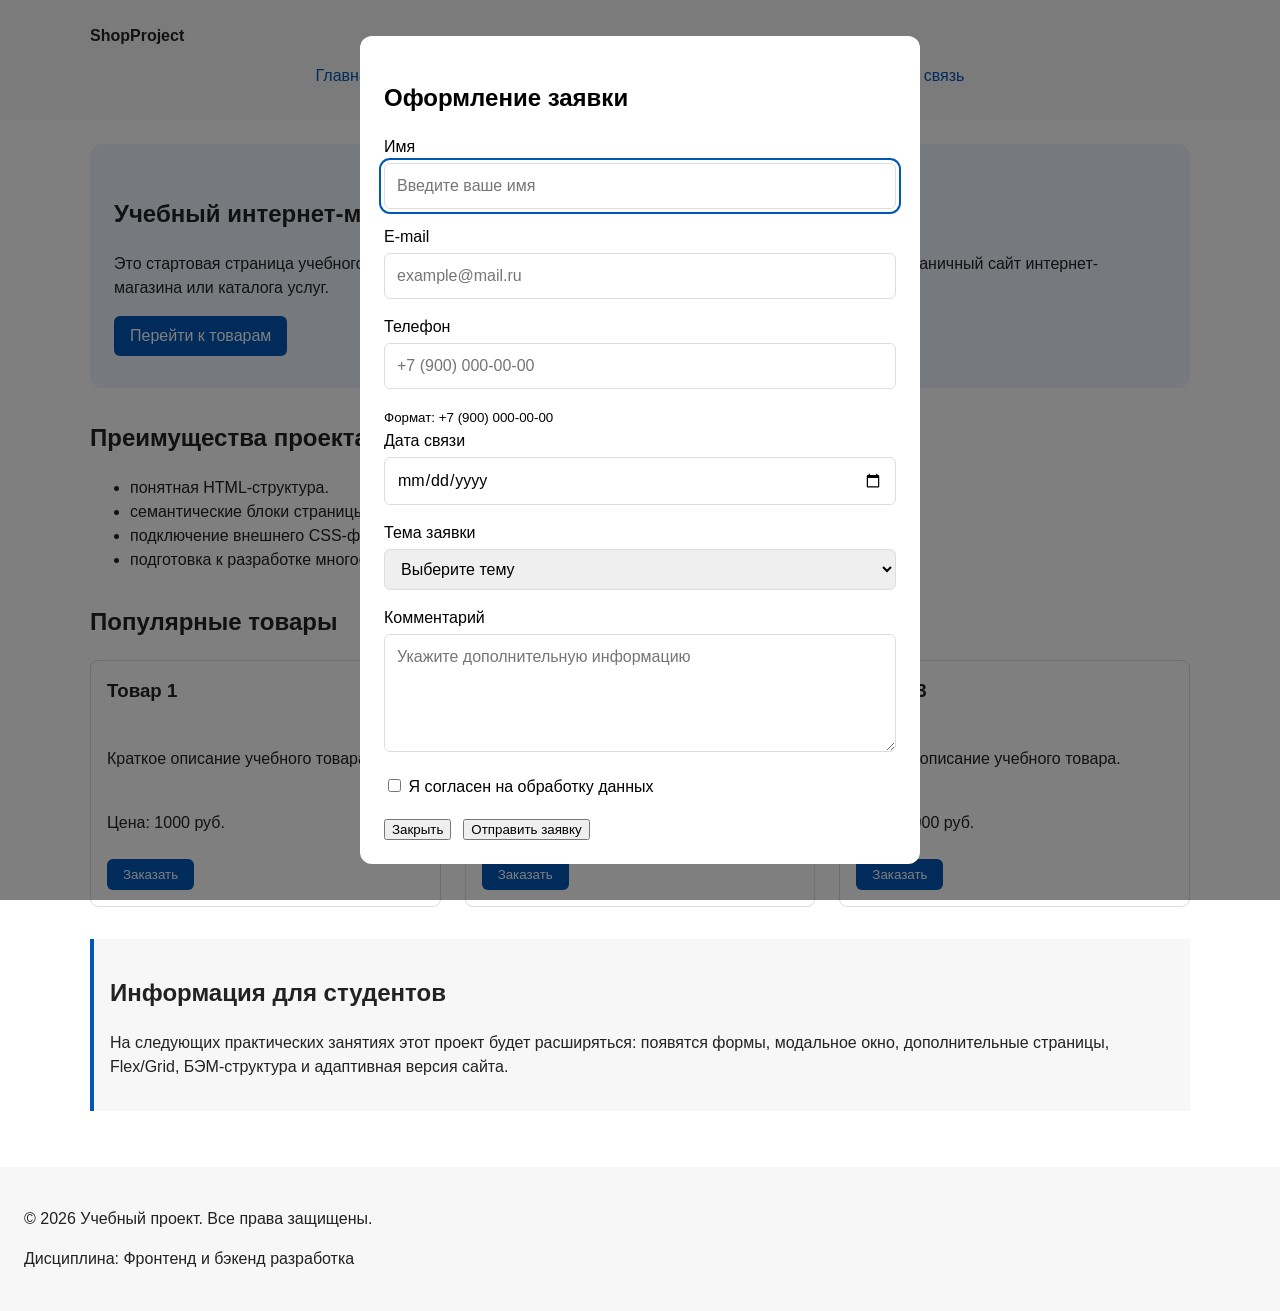
==== index.html @ c0c72734 "feat(Praktika N6): Flexbox для навигации и CSS Grid для карточек и каталога - Навигационное меню офо" ====
<!DOCTYPE html>
<html lang="ru">
<head>
    <meta charset="UTF-8">
    <meta name="viewport" content="width=device-width, initial-scale=1.0">
    <title>Учебный интернет-магазин</title>
    <link rel="stylesheet" href="css/style.css">
    <script src="js/main.js" defer></script>
</head>
<body>
    <header>
        <div class="site-header">
            <a class="site-logo" href="index.html">ShopProject</a>
            <nav class="site-nav" aria-label="Основная навигация">
                <ul class="site-nav__list">
                    <li><a href="index.html">Главная</a></li>
                    <li><a href="catalog.html">Каталог</a></li>
                    <li><a href="contacts.html">Контакты</a></li>
                    <li><a href="index.html#advantages">Преимущества</a></li>
                    <li><a href="index.html#popular">Популярные товары</a></li>
                    <li><a href="index.html#contacts">Обратная связь</a></li>
                </ul>
            </nav>
        </div>
    </header>
    <main>
        <section class="hero">
            <h1>Учебный интернет-магазин</h1>
            <p>
                Это стартовая страница учебного frontend-проекта.
                В дальнейшем на её основе будет разработан многостраничный сайт
                интернет-магазина или каталога услуг.
            </p>
            <a class="button" href="#popular">Перейти к товарам</a>
        </section>
        <section class="section" id="advantages">
            <h2>Преимущества проекта</h2>
            <ul class="advantages-list">
                <li>понятная HTML-структура.</li>
                <li>семантические блоки страницы;</li>
                <li>подключение внешнего CSS-файла;</li>
                <li>подготовка к разработке многостраничного сайта.</li>
            </ul>
        </section>
        <section class="section" id="popular">
            <h2>Популярные товары</h2>
            <div class="products-grid">
            <article class="product-card">
                <h3>Товар 1</h3>
                <p>Краткое описание учебного товара.</p>
                <p>Цена: 1000 руб.</p>
                <button class="button product-card__button" type="button" data-product="Товар 1">
                    Заказать
                </button>
            </article>
            <article class="product-card">
                <h3>Товар 2</h3>
                <p>Краткое описание учебного товара.</p>
                <p>Цена: 1500 руб.</p>
                <button class="button product-card__button" type="button" data-product="Товар 2">
                    Заказать
                </button>
            </article>
            <article class="product-card">
                <h3>Товар 3</h3>
                <p>Краткое описание учебного товара.</p>
                <p>Цена: 2000 руб.</p>
                <button class="button product-card__button" type="button" data-product="Товар 3">
                    Заказать
                </button>
            </article>
            </div>
        </section>
        <aside class="aside-info">
            <h2>Информация для студентов</h2>
            <p>
                На следующих практических занятиях этот проект будет расширяться:
                появятся формы, модальное окно, дополнительные страницы, Flex/Grid,
                БЭМ-структура и адаптивная версия сайта.
            </p>
        </aside>
    </main>
    <footer id="contacts">
        <p>&copy; 2026 Учебный проект. Все права защищены.</p>
        <p>Дисциплина: Фронтенд и бэкенд разработка</p>
    </footer>
    <dialog class="order-dialog" id="order-dialog" aria-labelledby="order-dialog-title">
        <h2 id="order-dialog-title">Оформление заявки</h2>
        <form class="order-form" id="order-form" action="#" method="post" novalidate>
            <input id="selected-product" name="selected-product" type="hidden">

            <div class="form-field">
                <label for="order-name">Имя</label>
                <input
                    id="order-name"
                    name="name"
                    type="text"
                    placeholder="Введите ваше имя"
                    minlength="2"
                    autocomplete="given-name"
                    required
                >
            </div>

            <div class="form-field">
                <label for="order-email">E-mail</label>
                <input
                    id="order-email"
                    name="email"
                    type="email"
                    placeholder="example@mail.ru"
                    autocomplete="email"
                    required
                >
            </div>

            <div class="form-field">
                <label for="order-phone">Телефон</label>
                <input
                    id="order-phone"
                    name="phone"
                    type="tel"
                    inputmode="tel"
                    placeholder="+7 (900) 000-00-00"
                    pattern="^\+?7 \d{3} \d{3}-\d{2}-\d{2}$"
                    required
                >
            </div>
            <small>Формат: +7 (900) 000-00-00</small>
            </div>

            <div class="form-field">
                <label for="order-date">Дата связи</label>
                <input
                    id="order-date"
                    name="date"
                    type="date"
                >
            </div>

            <div class="form-field">
                <label for="order-topic">Тема заявки</label>
                <select id="order-topic" name="topic" required>
                    <option value="">Выберите тему</option>
                    <option value="product">Заказ товара</option>
                    <option value="consultation">Консультация</option>
                    <option value="delivery">Доставка</option>
                </select>
            </div>

            <div class="form-field">
                <label for="order-comment">Комментарий</label>
                <textarea
                    id="order-comment"
                    name="comment"
                    rows="4"
                    placeholder="Укажите дополнительную информацию"
                ></textarea>
            </div>

            <div class="form-field form-field--checkbox">
                <label>
                    <input
                        id="order-agreement"
                        name="agreement"
                        type="checkbox"
                        required
                    >
                    Я согласен на обработку данных
                </label>
            </div>

            <div class="form-actions">
                <button type="button" id="close-order-dialog">Закрыть</button>
                <button type="submit">Отправить заявку</button>
            </div>
        </form>
    </dialog>

    <p class="success-message" id="success-message" hidden>
        Форма успешно отправлена!
    </p>
</body>
</html>
---- css/style.css ----
/* ===============================
1. Переменные проекта
=============================== */

:root {
  /* Основные цвета проекта */
  --color-bg: #ffffff;
  --color-text: #222222;
  --color-muted: #666666;
  --color-primary: #0057b8;
  --color-primary-dark: #003f86;
  --color-border: #dddddd;
  --color-surface: #f7f7f7;
  --color-surface-accent: #eef5ff;
  --color-danger: #b00020;
  --color-success: #168a2f;
  --color-success-bg: #eefaf0;
  --color-white: #ffffff;

  /* Отступы */
  --space-xs: 4px;
  --space-sm: 8px;
  --space-md: 16px;
  --space-lg: 24px;
  --space-xl: 32px;

  /* Скругления */
  --radius-sm: 6px;
  --radius-md: 8px;
  --radius-lg: 12px;

  /* Размеры */
  --container-width: 1100px;
}

/* ===============================
2. Базовые стили
=============================== */

* {
  box-sizing: border-box;
}

body {
  margin: 0;
  font-family: Arial, sans-serif;
  line-height: 1.5;
  color: var(--color-text);
  background-color: var(--color-bg);
}

header,
main,
footer {
  padding: var(--space-lg);
}

header {
  background-color: var(--color-surface);
}

footer {
  background-color: var(--color-surface);
}

/* ===============================
3. Общие элементы интерфейса
=============================== */

a {
  color: var(--color-primary);
}

a:hover {
  color: var(--color-primary-dark);
}

a:focus-visible {
  outline: 2px solid var(--color-primary);
  outline-offset: 3px;
}

.button {
  display: inline-block;
  padding: var(--space-sm) var(--space-md);
  color: var(--color-white);
  background-color: var(--color-primary);
  text-decoration: none;
  border: none;
  border-radius: var(--radius-sm);
  cursor: pointer;
}

.button:hover {
  background-color: var(--color-primary-dark);
}

.button:focus-visible {
  outline: 2px solid var(--color-primary);
  outline-offset: 3px;
}

.button:disabled {
  opacity: 0.6;
  cursor: not-allowed;
}

/* ===============================
4. Компоненты страницы
=============================== */

.site-header {
  max-width: var(--container-width);
  margin: 0 auto;
}

.site-logo {
  font-weight: bold;
  text-decoration: none;
  color: var(--color-text);
}

.site-nav__list {
  display: flex;
  flex-wrap: wrap;
  justify-content: center;
  gap: var(--space-md);
  padding: 0;
  margin: var(--space-md) 0 0;
  list-style: none;
}

.site-nav__list li {
  margin-bottom: var(--space-sm);
}

.site-nav a {
  color: var(--color-primary);
  text-decoration: none;
}

.site-nav a:hover {
  text-decoration: underline;
}

.hero {
  max-width: var(--container-width);
  margin: 0 auto var(--space-xl);
  padding: var(--space-xl) var(--space-lg);
  background-color: var(--color-surface-accent);
  border-radius: var(--radius-lg);
}

.section {
  max-width: var(--container-width);
  margin: 0 auto var(--space-xl);
}

.section h2 {
  margin-top: 0;
}

.product-card {
  display: flex;
  flex-direction: column;
  gap: var(--space-sm);
  margin-bottom: 0;
  padding: var(--space-md);
  border: 1px solid var(--color-border);
  border-radius: var(--radius-md);
  background-color: var(--color-bg);
}

.product-card .button {
  margin-top: auto;
  align-self: flex-start;
}

.product-card:hover {
  border-color: var(--color-primary);
}

.product-card h3 {
  margin-top: 0;
}

.product-card__button {
  margin-top: var(--space-md);
}

.aside-info {
  max-width: var(--container-width);
  margin: 0 auto var(--space-xl);
  padding: var(--space-md);
  border-left: 4px solid var(--color-primary);
  background-color: var(--color-surface);
}

/* ===============================
6. Сетки и раскладки (Flex/Grid)
=============================== */

.products-grid {
  display: grid;
  grid-template-columns: repeat(3, 1fr);
  gap: var(--space-lg);
}

.catalog-layout {
  max-width: var(--container-width);
  margin: 0 auto var(--space-xl);
  display: grid;
  grid-template-columns: 260px 1fr;
  grid-template-areas: "filters products";
  gap: var(--space-lg);
}

.catalog-filters {
  grid-area: filters;
  padding: var(--space-md);
  border: 1px solid var(--color-border);
  border-radius: var(--radius-md);
  background-color: var(--color-surface);
}

.catalog-products {
  grid-area: products;
}

.filters-form {
  display: grid;
  gap: var(--space-md);
}

.filters-form fieldset {
  margin: 0;
  padding: var(--space-md);
  border: 1px solid var(--color-border);
  border-radius: var(--radius-sm);
}

.filters-form legend {
  font-weight: 700;
}

.filters-form label {
  display: block;
  margin-bottom: var(--space-sm);
}

.filters-form input[type="number"] {
  width: 100%;
  padding: 8px 10px;
  border: 1px solid var(--color-border);
  border-radius: var(--radius-sm);
  font: inherit;
}

/* ===============================
5. Форма и модальное окно
=============================== */

.order-dialog {
  width: min(100% - 32px, 560px);
  padding: var(--space-lg);
  border: none;
  border-radius: var(--radius-lg);
}

.order-dialog::backdrop {
  background-color: rgba(0, 0, 0, 0.5);
}

.form-field {
  margin-bottom: var(--space-md);
}

.form-field label {
  display: block;
  margin-bottom: var(--space-xs);
}

.form-field input,
.form-field select,
.form-field textarea {
  width: 100%;
  padding: 10px 12px;
  border: 1px solid var(--color-border);
  border-radius: var(--radius-sm);
  font: inherit;
}

.form-field input[type="checkbox"] {
  width: auto;
}

.form-field small {
  display: block;
  margin-top: var(--space-xs);
  color: var(--color-muted);
}

.form-field input:hover,
.form-field select:hover,
.form-field textarea:hover {
  border-color: var(--color-primary);
}

.form-field input:focus-visible,
.form-field select:focus-visible,
.form-field textarea:focus-visible,
.form-actions button:focus-visible {
  outline: 2px solid var(--color-primary);
  outline-offset: 3px;
}

[aria-invalid="true"] {
  border-color: var(--color-danger);
}

.form-actions {
  display: flex;
  gap: 12px;
  margin-top: 20px;
}

.success-message {
  max-width: var(--container-width);
  margin: var(--space-lg) auto;
  padding: var(--space-md);
  border-left: 4px solid var(--color-success);
  background-color: var(--color-success-bg);
}

/* ===============================
7. Навигация и якорные ссылки
=============================== */

html {
  scroll-behavior: smooth;
}

.breadcrumbs {
  max-width: var(--container-width);
  margin: 0 auto var(--space-md);
  font-size: 14px;
  color: var(--color-muted);
}

.breadcrumbs a {
  color: var(--color-primary);
}

.breadcrumbs span::before {
  content: " / ";
  color: var(--color-muted);
}

:target {
  outline: 2px dashed var(--color-primary);
  outline-offset: 4px;
}
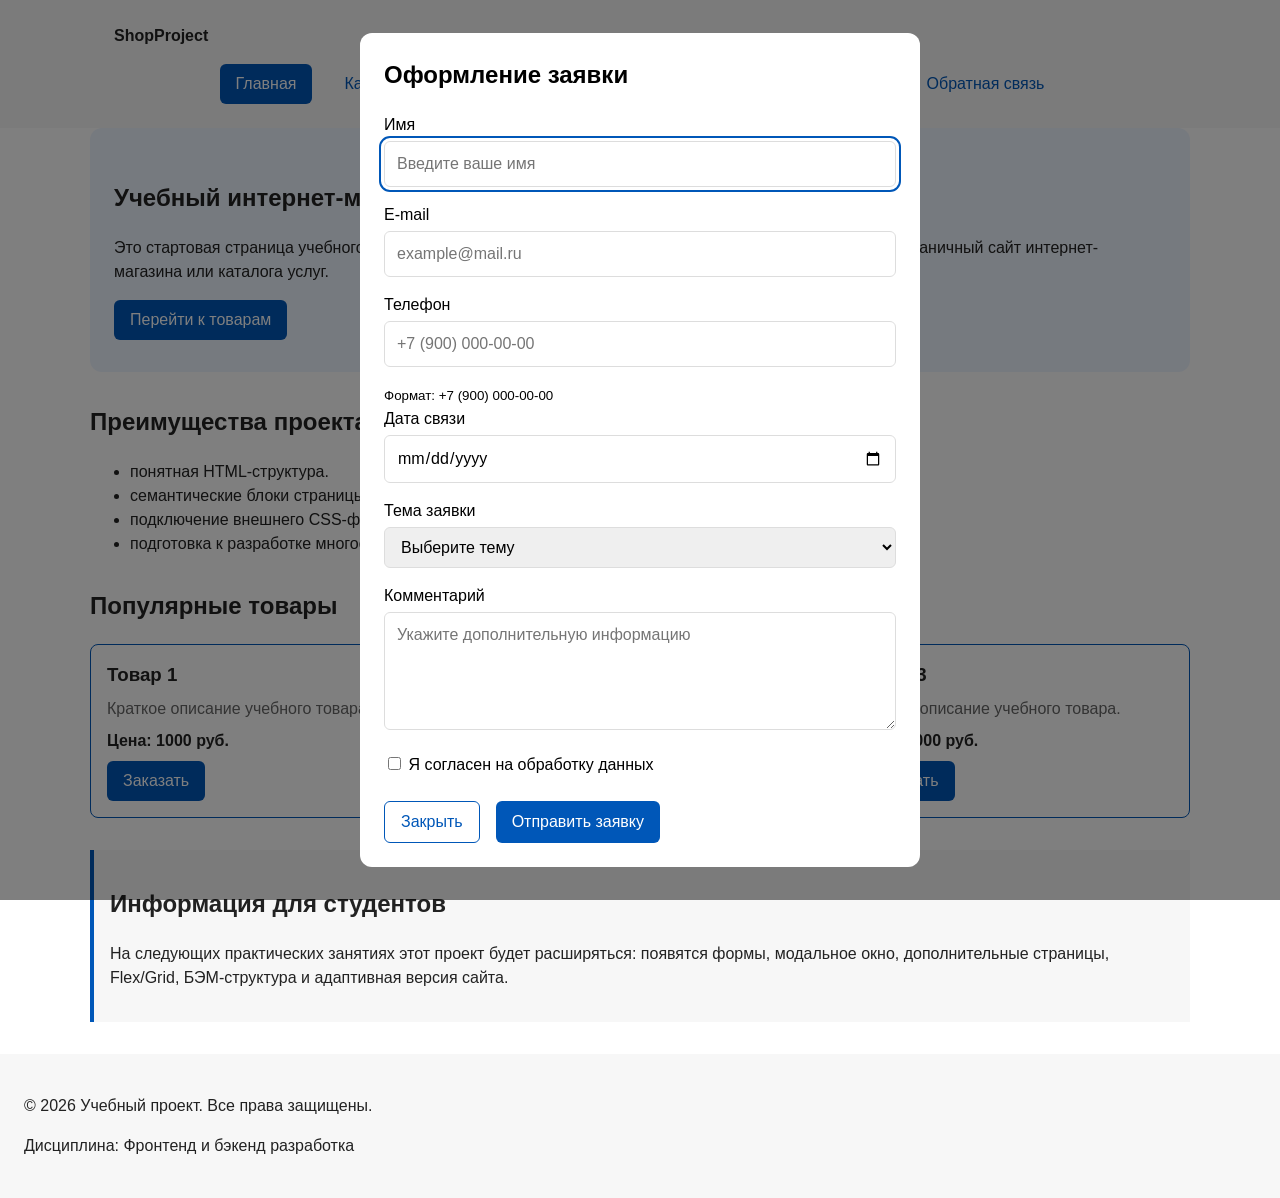
==== commit 87ddd580: "refactor(Praktika N7): BEM naming refactoring for all CSS classes and HTML - Header refactored to si" ====
--- a/index.html
+++ b/index.html
@@ -8,17 +8,29 @@
     <script src="js/main.js" defer></script>
 </head>
 <body>
-    <header>
-        <div class="site-header">
-            <a class="site-logo" href="index.html">ShopProject</a>
+    <header class="site-header">
+        <div class="site-header__inner">
+            <a class="site-header__logo" href="index.html">ShopProject</a>
             <nav class="site-nav" aria-label="Основная навигация">
                 <ul class="site-nav__list">
-                    <li><a href="index.html">Главная</a></li>
-                    <li><a href="catalog.html">Каталог</a></li>
-                    <li><a href="contacts.html">Контакты</a></li>
-                    <li><a href="index.html#advantages">Преимущества</a></li>
-                    <li><a href="index.html#popular">Популярные товары</a></li>
-                    <li><a href="index.html#contacts">Обратная связь</a></li>
+                    <li class="site-nav__item">
+                        <a class="site-nav__link site-nav__link--active" href="index.html">Главная</a>
+                    </li>
+                    <li class="site-nav__item">
+                        <a class="site-nav__link" href="catalog.html">Каталог</a>
+                    </li>
+                    <li class="site-nav__item">
+                        <a class="site-nav__link" href="contacts.html">Контакты</a>
+                    </li>
+                    <li class="site-nav__item">
+                        <a class="site-nav__link" href="index.html#advantages">Преимущества</a>
+                    </li>
+                    <li class="site-nav__item">
+                        <a class="site-nav__link" href="index.html#popular">Популярные товары</a>
+                    </li>
+                    <li class="site-nav__item">
+                        <a class="site-nav__link" href="index.html#contacts">Обратная связь</a>
+                    </li>
                 </ul>
             </nav>
         </div>
@@ -31,7 +43,7 @@
                 В дальнейшем на её основе будет разработан многостраничный сайт
                 интернет-магазина или каталога услуг.
             </p>
-            <a class="button" href="#popular">Перейти к товарам</a>
+            <a class="button button--primary" href="#popular">Перейти к товарам</a>
         </section>
         <section class="section" id="advantages">
             <h2>Преимущества проекта</h2>
@@ -45,27 +57,27 @@
         <section class="section" id="popular">
             <h2>Популярные товары</h2>
             <div class="products-grid">
-            <article class="product-card">
-                <h3>Товар 1</h3>
-                <p>Краткое описание учебного товара.</p>
-                <p>Цена: 1000 руб.</p>
-                <button class="button product-card__button" type="button" data-product="Товар 1">
+            <article class="product-card product-card--featured">
+                <h3 class="product-card__title">Товар 1</h3>
+                <p class="product-card__description">Краткое описание учебного товара.</p>
+                <p class="product-card__price">Цена: 1000 руб.</p>
+                <button class="button button--primary product-card__button" type="button" data-product="Товар 1">
                     Заказать
                 </button>
             </article>
-            <article class="product-card">
-                <h3>Товар 2</h3>
-                <p>Краткое описание учебного товара.</p>
-                <p>Цена: 1500 руб.</p>
-                <button class="button product-card__button" type="button" data-product="Товар 2">
+            <article class="product-card product-card--featured">
+                <h3 class="product-card__title">Товар 2</h3>
+                <p class="product-card__description">Краткое описание учебного товара.</p>
+                <p class="product-card__price">Цена: 1500 руб.</p>
+                <button class="button button--primary product-card__button" type="button" data-product="Товар 2">
                     Заказать
                 </button>
             </article>
-            <article class="product-card">
-                <h3>Товар 3</h3>
-                <p>Краткое описание учебного товара.</p>
-                <p>Цена: 2000 руб.</p>
-                <button class="button product-card__button" type="button" data-product="Товар 3">
+            <article class="product-card product-card--featured">
+                <h3 class="product-card__title">Товар 3</h3>
+                <p class="product-card__description">Краткое описание учебного товара.</p>
+                <p class="product-card__price">Цена: 2000 руб.</p>
+                <button class="button button--primary product-card__button" type="button" data-product="Товар 3">
                     Заказать
                 </button>
             </article>
@@ -80,18 +92,19 @@
             </p>
         </aside>
     </main>
-    <footer id="contacts">
+    <footer class="site-footer" id="contacts">
         <p>&copy; 2026 Учебный проект. Все права защищены.</p>
         <p>Дисциплина: Фронтенд и бэкенд разработка</p>
     </footer>
     <dialog class="order-dialog" id="order-dialog" aria-labelledby="order-dialog-title">
-        <h2 id="order-dialog-title">Оформление заявки</h2>
+        <h2 class="order-dialog__title" id="order-dialog-title">Оформление заявки</h2>
         <form class="order-form" id="order-form" action="#" method="post" novalidate>
             <input id="selected-product" name="selected-product" type="hidden">
 
-            <div class="form-field">
-                <label for="order-name">Имя</label>
-                <input
+            <div class="order-form__field">
+                <label class="order-form__label" for="order-name">Имя</label>
+                <input
+                    class="order-form__input"
                     id="order-name"
                     name="name"
                     type="text"
@@ -102,9 +115,10 @@
                 >
             </div>
 
-            <div class="form-field">
-                <label for="order-email">E-mail</label>
-                <input
+            <div class="order-form__field">
+                <label class="order-form__label" for="order-email">E-mail</label>
+                <input
+                    class="order-form__input"
                     id="order-email"
                     name="email"
                     type="email"
@@ -114,9 +128,10 @@
                 >
             </div>
 
-            <div class="form-field">
-                <label for="order-phone">Телефон</label>
-                <input
+            <div class="order-form__field">
+                <label class="order-form__label" for="order-phone">Телефон</label>
+                <input
+                    class="order-form__input"
                     id="order-phone"
                     name="phone"
                     type="tel"
@@ -129,18 +144,19 @@
             <small>Формат: +7 (900) 000-00-00</small>
             </div>
 
-            <div class="form-field">
-                <label for="order-date">Дата связи</label>
-                <input
+            <div class="order-form__field">
+                <label class="order-form__label" for="order-date">Дата связи</label>
+                <input
+                    class="order-form__input"
                     id="order-date"
                     name="date"
                     type="date"
                 >
             </div>
 
-            <div class="form-field">
-                <label for="order-topic">Тема заявки</label>
-                <select id="order-topic" name="topic" required>
+            <div class="order-form__field">
+                <label class="order-form__label" for="order-topic">Тема заявки</label>
+                <select class="order-form__select" id="order-topic" name="topic" required>
                     <option value="">Выберите тему</option>
                     <option value="product">Заказ товара</option>
                     <option value="consultation">Консультация</option>
@@ -148,9 +164,10 @@
                 </select>
             </div>
 
-            <div class="form-field">
-                <label for="order-comment">Комментарий</label>
+            <div class="order-form__field">
+                <label class="order-form__label" for="order-comment">Комментарий</label>
                 <textarea
+                    class="order-form__textarea"
                     id="order-comment"
                     name="comment"
                     rows="4"
@@ -158,7 +175,7 @@
                 ></textarea>
             </div>
 
-            <div class="form-field form-field--checkbox">
+            <div class="order-form__field order-form__field--checkbox">
                 <label>
                     <input
                         id="order-agreement"
@@ -170,9 +187,9 @@
                 </label>
             </div>
 
-            <div class="form-actions">
-                <button type="button" id="close-order-dialog">Закрыть</button>
-                <button type="submit">Отправить заявку</button>
+            <div class="order-form__actions">
+                <button class="button button--secondary" type="button" id="close-order-dialog">Закрыть</button>
+                <button class="button button--primary" type="submit">Отправить заявку</button>
             </div>
         </form>
     </dialog>
@@ -181,4 +198,4 @@
         Форма успешно отправлена!
     </p>
 </body>
-</html>
+</html>
--- a/css/style.css
+++ b/css/style.css
@@ -49,99 +49,126 @@
   background-color: var(--color-bg);
 }
 
-header,
-main,
-footer {
+/* ===============================
+3. БЭМ-компоненты
+=============================== */
+
+/* --- Шапка сайта (site-header) --- */
+
+.site-header {
+  background-color: var(--color-surface);
+}
+
+.site-header__inner {
+  max-width: var(--container-width);
+  margin: 0 auto;
   padding: var(--space-lg);
 }
 
-header {
-  background-color: var(--color-surface);
-}
-
-footer {
-  background-color: var(--color-surface);
-}
-
-/* ===============================
-3. Общие элементы интерфейса
-=============================== */
-
-a {
-  color: var(--color-primary);
-}
-
-a:hover {
-  color: var(--color-primary-dark);
-}
-
-a:focus-visible {
-  outline: 2px solid var(--color-primary);
-  outline-offset: 3px;
-}
-
-.button {
-  display: inline-block;
-  padding: var(--space-sm) var(--space-md);
-  color: var(--color-white);
-  background-color: var(--color-primary);
+.site-header__logo {
+  font-weight: 700;
+  color: var(--color-text);
   text-decoration: none;
-  border: none;
-  border-radius: var(--radius-sm);
-  cursor: pointer;
-}
-
-.button:hover {
-  background-color: var(--color-primary-dark);
-}
-
-.button:focus-visible {
-  outline: 2px solid var(--color-primary);
-  outline-offset: 3px;
-}
-
-.button:disabled {
-  opacity: 0.6;
-  cursor: not-allowed;
-}
-
-/* ===============================
-4. Компоненты страницы
-=============================== */
-
-.site-header {
-  max-width: var(--container-width);
-  margin: 0 auto;
-}
-
-.site-logo {
-  font-weight: bold;
-  text-decoration: none;
-  color: var(--color-text);
-}
+}
+
+/* --- Навигация (site-nav) --- */
 
 .site-nav__list {
   display: flex;
   flex-wrap: wrap;
   justify-content: center;
+  align-items: center;
   gap: var(--space-md);
   padding: 0;
   margin: var(--space-md) 0 0;
   list-style: none;
 }
 
-.site-nav__list li {
-  margin-bottom: var(--space-sm);
-}
-
-.site-nav a {
+.site-nav__link {
+  display: inline-block;
+  padding: var(--space-sm) var(--space-md);
   color: var(--color-primary);
   text-decoration: none;
-}
-
-.site-nav a:hover {
-  text-decoration: underline;
-}
+  border-radius: var(--radius-sm);
+}
+
+.site-nav__link:hover {
+  color: var(--color-white);
+  background-color: var(--color-primary);
+}
+
+.site-nav__link:focus-visible {
+  outline: 2px solid var(--color-primary);
+  outline-offset: 3px;
+}
+
+.site-nav__link--active {
+  color: var(--color-white);
+  background-color: var(--color-primary);
+}
+
+/* --- Кнопки (button) --- */
+
+.button {
+  display: inline-block;
+  padding: var(--space-sm) var(--space-md);
+  border: none;
+  border-radius: var(--radius-sm);
+  font: inherit;
+  text-decoration: none;
+  cursor: pointer;
+}
+
+.button--primary {
+  color: var(--color-white);
+  background-color: var(--color-primary);
+}
+
+.button--primary:hover {
+  background-color: var(--color-primary-dark);
+}
+
+.button--secondary {
+  color: var(--color-primary);
+  background-color: transparent;
+  border: 1px solid var(--color-primary);
+}
+
+.button--secondary:hover {
+  color: var(--color-white);
+  background-color: var(--color-primary);
+}
+
+.button:focus-visible {
+  outline: 2px solid var(--color-primary);
+  outline-offset: 3px;
+}
+
+.button:disabled,
+.button--disabled {
+  opacity: 0.6;
+  cursor: not-allowed;
+}
+
+/* --- Хлебные крошки (breadcrumbs) --- */
+
+.breadcrumbs {
+  max-width: var(--container-width);
+  margin: 0 auto var(--space-md);
+  font-size: 14px;
+  color: var(--color-muted);
+}
+
+.breadcrumbs__link {
+  color: var(--color-primary);
+}
+
+.breadcrumbs__current::before {
+  content: " / ";
+  color: var(--color-muted);
+}
+
+/* --- Hero-секция (hero) --- */
 
 .hero {
   max-width: var(--container-width);
@@ -151,60 +178,70 @@
   border-radius: var(--radius-lg);
 }
 
+/* --- Секции (section) --- */
+
 .section {
   max-width: var(--container-width);
   margin: 0 auto var(--space-xl);
 }
 
-.section h2 {
-  margin-top: 0;
-}
+/* --- Карточка товара (product-card) --- */
 
 .product-card {
   display: flex;
   flex-direction: column;
   gap: var(--space-sm);
-  margin-bottom: 0;
   padding: var(--space-md);
   border: 1px solid var(--color-border);
   border-radius: var(--radius-md);
   background-color: var(--color-bg);
 }
 
-.product-card .button {
+.product-card:hover {
+  border-color: var(--color-primary);
+}
+
+.product-card--featured {
+  border-color: var(--color-primary);
+}
+
+.product-card--discount {
+  border-color: var(--color-danger);
+}
+
+.product-card__title {
+  margin: 0;
+  color: var(--color-text);
+}
+
+.product-card__description {
+  margin: 0;
+  color: var(--color-muted);
+}
+
+.product-card__price {
+  margin: 0;
+  font-weight: 700;
+}
+
+.product-card--discount .product-card__price {
+  color: var(--color-danger);
+}
+
+.product-card__button {
   margin-top: auto;
   align-self: flex-start;
 }
 
-.product-card:hover {
-  border-color: var(--color-primary);
-}
-
-.product-card h3 {
-  margin-top: 0;
-}
-
-.product-card__button {
-  margin-top: var(--space-md);
-}
-
-.aside-info {
-  max-width: var(--container-width);
-  margin: 0 auto var(--space-xl);
-  padding: var(--space-md);
-  border-left: 4px solid var(--color-primary);
-  background-color: var(--color-surface);
-}
-
-/* ===============================
-6. Сетки и раскладки (Flex/Grid)
-=============================== */
+/* --- Сетка товаров (products-grid) --- */
 
 .products-grid {
   display: grid;
   grid-template-columns: repeat(3, 1fr);
   gap: var(--space-lg);
 }
+
+/* --- Сетка каталога (catalog-layout) --- */
 
 .catalog-layout {
   max-width: var(--container-width);
@@ -227,6 +264,8 @@
   grid-area: products;
 }
 
+/* --- Фильтры (filters-form) --- */
+
 .filters-form {
   display: grid;
   gap: var(--space-md);
@@ -256,9 +295,17 @@
   font: inherit;
 }
 
-/* ===============================
-5. Форма и модальное окно
-=============================== */
+/* --- Боковая информация (aside-info) --- */
+
+.aside-info {
+  max-width: var(--container-width);
+  margin: 0 auto var(--space-xl);
+  padding: var(--space-md);
+  border-left: 4px solid var(--color-primary);
+  background-color: var(--color-surface);
+}
+
+/* --- Модальное окно (order-dialog) --- */
 
 .order-dialog {
   width: min(100% - 32px, 560px);
@@ -271,18 +318,24 @@
   background-color: rgba(0, 0, 0, 0.5);
 }
 
-.form-field {
+.order-dialog__title {
+  margin-top: 0;
+}
+
+/* --- Форма заявки (order-form) --- */
+
+.order-form__field {
   margin-bottom: var(--space-md);
 }
 
-.form-field label {
+.order-form__label {
   display: block;
   margin-bottom: var(--space-xs);
 }
 
-.form-field input,
-.form-field select,
-.form-field textarea {
+.order-form__input,
+.order-form__select,
+.order-form__textarea {
   width: 100%;
   padding: 10px 12px;
   border: 1px solid var(--color-border);
@@ -290,39 +343,37 @@
   font: inherit;
 }
 
-.form-field input[type="checkbox"] {
-  width: auto;
-}
-
-.form-field small {
-  display: block;
-  margin-top: var(--space-xs);
-  color: var(--color-muted);
-}
-
-.form-field input:hover,
-.form-field select:hover,
-.form-field textarea:hover {
+.order-form__input:hover,
+.order-form__select:hover,
+.order-form__textarea:hover {
   border-color: var(--color-primary);
 }
 
-.form-field input:focus-visible,
-.form-field select:focus-visible,
-.form-field textarea:focus-visible,
-.form-actions button:focus-visible {
+.order-form__input:focus-visible,
+.order-form__select:focus-visible,
+.order-form__textarea:focus-visible {
   outline: 2px solid var(--color-primary);
   outline-offset: 3px;
 }
 
-[aria-invalid="true"] {
-  border-color: var(--color-danger);
-}
-
-.form-actions {
+.order-form__actions {
   display: flex;
-  gap: 12px;
-  margin-top: 20px;
-}
+  gap: var(--space-md);
+  margin-top: var(--space-lg);
+}
+
+/* ===============================
+4. Подвал сайта (site-footer)
+=============================== */
+
+.site-footer {
+  background-color: var(--color-surface);
+  padding: var(--space-lg);
+}
+
+/* ===============================
+5. Сообщения об успехе
+=============================== */
 
 .success-message {
   max-width: var(--container-width);
@@ -333,27 +384,24 @@
 }
 
 /* ===============================
-7. Навигация и якорные ссылки
+6. Навигация и якорные ссылки
 =============================== */
 
 html {
   scroll-behavior: smooth;
 }
 
-.breadcrumbs {
-  max-width: var(--container-width);
-  margin: 0 auto var(--space-md);
-  font-size: 14px;
-  color: var(--color-muted);
-}
-
-.breadcrumbs a {
+a {
   color: var(--color-primary);
 }
 
-.breadcrumbs span::before {
-  content: " / ";
-  color: var(--color-muted);
+a:hover {
+  color: var(--color-primary-dark);
+}
+
+a:focus-visible {
+  outline: 2px solid var(--color-primary);
+  outline-offset: 3px;
 }
 
 :target {
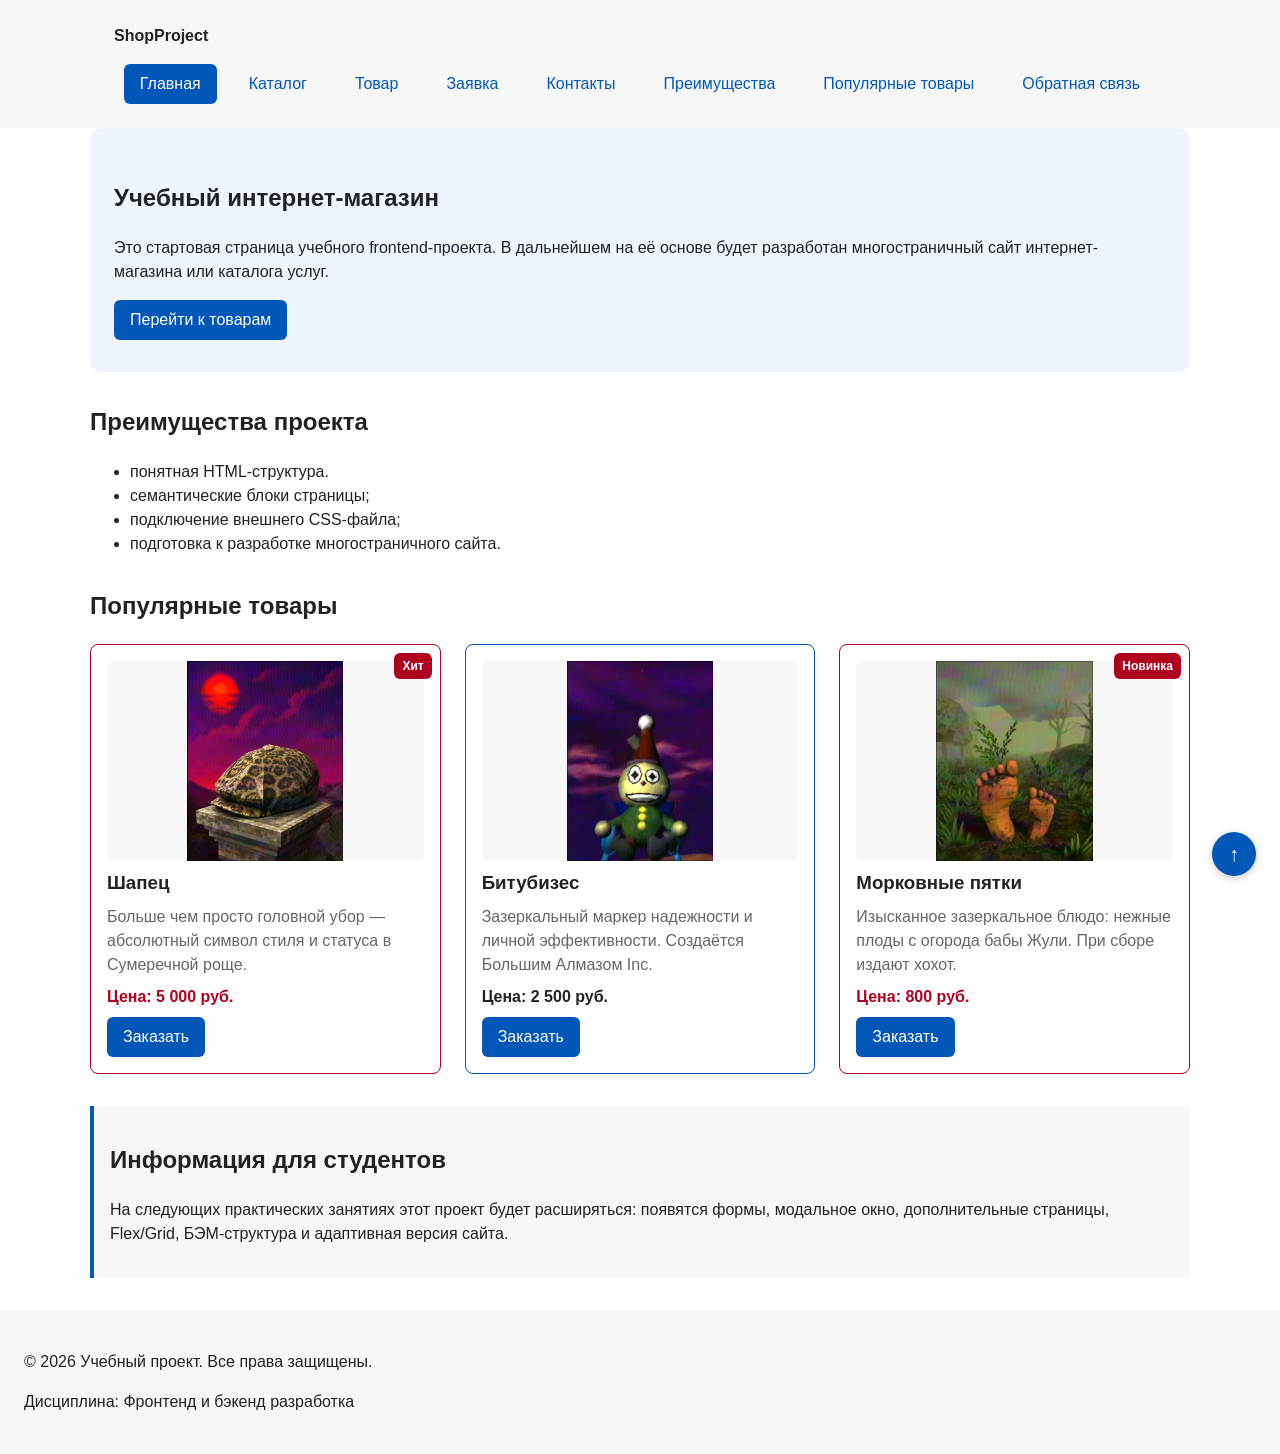
==== commit a0e7de9e: "fix: prepare HTML CSS project for submission" ====
--- a/index.html
+++ b/index.html
@@ -3,6 +3,7 @@
 <head>
     <meta charset="UTF-8">
     <meta name="viewport" content="width=device-width, initial-scale=1.0">
+    <meta name="description" content="Главная страница учебного интернет-магазина.">
     <title>Учебный интернет-магазин</title>
     <link rel="stylesheet" href="css/style.css">
     <script src="js/main.js" defer></script>
@@ -18,6 +19,12 @@
                     </li>
                     <li class="site-nav__item">
                         <a class="site-nav__link" href="catalog.html">Каталог</a>
+                    </li>
+                    <li class="site-nav__item">
+                        <a class="site-nav__link" href="product.html">Товар</a>
+                    </li>
+                    <li class="site-nav__item">
+                        <a class="site-nav__link" href="order.html">Заявка</a>
                     </li>
                     <li class="site-nav__item">
                         <a class="site-nav__link" href="contacts.html">Контакты</a>
@@ -57,27 +64,32 @@
         <section class="section" id="popular">
             <h2>Популярные товары</h2>
             <div class="products-grid">
-            <article class="product-card product-card--featured">
-                <h3 class="product-card__title">Товар 1</h3>
-                <p class="product-card__description">Краткое описание учебного товара.</p>
-                <p class="product-card__price">Цена: 1000 руб.</p>
-                <button class="button button--primary product-card__button" type="button" data-product="Товар 1">
+            <article class="product-card product-card--discount">
+                <span class="product-card__badge">Хит</span>
+                <img class="product-card__image" src="images/Shapec.png" alt="Шапец — головной убор статуса">
+                <h3 class="product-card__title">Шапец</h3>
+                <p class="product-card__description">Больше чем просто головной убор — абсолютный символ стиля и статуса в Сумеречной роще.</p>
+                <p class="product-card__price">Цена: 5 000 руб.</p>
+                <button class="button button--primary product-card__button" type="button" data-product="Шапец">
                     Заказать
                 </button>
             </article>
             <article class="product-card product-card--featured">
-                <h3 class="product-card__title">Товар 2</h3>
-                <p class="product-card__description">Краткое описание учебного товара.</p>
-                <p class="product-card__price">Цена: 1500 руб.</p>
-                <button class="button button--primary product-card__button" type="button" data-product="Товар 2">
+                <img class="product-card__image" src="images/Bitubisas.png" alt="Битубизес — цифровая лицензия">
+                <h3 class="product-card__title">Битубизес</h3>
+                <p class="product-card__description">Зазеркальный маркер надежности и личной эффективности. Создаётся Большим Алмазом Inc.</p>
+                <p class="product-card__price">Цена: 2 500 руб.</p>
+                <button class="button button--primary product-card__button" type="button" data-product="Битубизес">
                     Заказать
                 </button>
             </article>
-            <article class="product-card product-card--featured">
-                <h3 class="product-card__title">Товар 3</h3>
-                <p class="product-card__description">Краткое описание учебного товара.</p>
-                <p class="product-card__price">Цена: 2000 руб.</p>
-                <button class="button button--primary product-card__button" type="button" data-product="Товар 3">
+            <article class="product-card product-card--discount">
+                <span class="product-card__badge">Новинка</span>
+                <img class="product-card__image" src="images/Morkovniy_piatky.png" alt="Морковные пятки — гастрономическое открытие">
+                <h3 class="product-card__title">Морковные пятки</h3>
+                <p class="product-card__description">Изысканное зазеркальное блюдо: нежные плоды с огорода бабы Жули. При сборе издают хохот.</p>
+                <p class="product-card__price">Цена: 800 руб.</p>
+                <button class="button button--primary product-card__button" type="button" data-product="Морковные пятки">
                     Заказать
                 </button>
             </article>
@@ -92,6 +104,8 @@
             </p>
         </aside>
     </main>
+    <a class="scroll-top" href="#" aria-label="Наверх">↑</a>
+
     <footer class="site-footer" id="contacts">
         <p>&copy; 2026 Учебный проект. Все права защищены.</p>
         <p>Дисциплина: Фронтенд и бэкенд разработка</p>
@@ -137,7 +151,7 @@
                     type="tel"
                     inputmode="tel"
                     placeholder="+7 (900) 000-00-00"
-                    pattern="^\+?7 \d{3} \d{3}-\d{2}-\d{2}$"
+                    pattern="^[\\+]?[0-9\\s\\-\\(\\)]{10,20}$"
                     required
                 >
             </div>
--- a/css/style.css
+++ b/css/style.css
@@ -57,6 +57,9 @@
 
 .site-header {
   background-color: var(--color-surface);
+  position: sticky;
+  top: 0;
+  z-index: 100;
 }
 
 .site-header__inner {
@@ -195,6 +198,16 @@
   border: 1px solid var(--color-border);
   border-radius: var(--radius-md);
   background-color: var(--color-bg);
+  position: relative;
+}
+
+.product-card__image {
+  width: 100%;
+  height: auto;
+  max-height: 200px;
+  object-fit: contain;
+  border-radius: var(--radius-sm);
+  background-color: var(--color-surface);
 }
 
 .product-card:hover {
@@ -231,6 +244,20 @@
 .product-card__button {
   margin-top: auto;
   align-self: flex-start;
+}
+
+/* --- Бейдж карточки товара --- */
+
+.product-card__badge {
+  position: absolute;
+  top: var(--space-sm);
+  right: var(--space-sm);
+  padding: 4px 8px;
+  font-size: 12px;
+  font-weight: 700;
+  color: var(--color-white);
+  background-color: var(--color-danger);
+  border-radius: var(--radius-sm);
 }
 
 /* --- Сетка товаров (products-grid) --- */
@@ -239,6 +266,38 @@
   display: grid;
   grid-template-columns: repeat(3, 1fr);
   gap: var(--space-lg);
+}
+
+/* --- Таблица (product-table) --- */
+
+.product-table {
+  width: 100%;
+  border-collapse: collapse;
+  font-size: 15px;
+}
+
+.product-table caption {
+  text-align: left;
+  font-weight: 700;
+  font-size: 16px;
+  padding-bottom: var(--space-sm);
+  color: var(--color-text);
+}
+
+.product-table th,
+.product-table td {
+  padding: 10px 14px;
+  border: 1px solid var(--color-border);
+  text-align: left;
+}
+
+.product-table thead {
+  background-color: var(--color-surface-accent);
+}
+
+.product-table th {
+  font-weight: 700;
+  color: var(--color-text);
 }
 
 /* --- Сетка каталога (catalog-layout) --- */
@@ -408,3 +467,106 @@
   outline: 2px dashed var(--color-primary);
   outline-offset: 4px;
 }
+
+/* ===============================
+7. Страница карточки товара
+=============================== */
+
+.product-detail__inner {
+  display: grid;
+  grid-template-columns: 1fr 1fr;
+  gap: var(--space-xl);
+}
+
+.product-detail__image {
+  width: 100%;
+  height: auto;
+  border-radius: var(--radius-md);
+  background-color: var(--color-surface);
+}
+
+.product-detail__title {
+  margin-top: 0;
+  font-size: 28px;
+}
+
+.product-detail__description {
+  color: var(--color-muted);
+}
+
+.product-detail__price {
+  font-size: 24px;
+  font-weight: 700;
+  color: var(--color-primary);
+}
+
+.product-detail__price--big {
+  font-size: 28px;
+}
+
+/* ===============================
+8. Страница заявки (order-page)
+=============================== */
+
+.order-page__form {
+  max-width: 600px;
+  margin-top: var(--space-lg);
+}
+
+/* ===============================
+9. Кнопка «Наверх» (scroll-top)
+=============================== */
+
+.scroll-top {
+  position: fixed;
+  bottom: var(--space-lg);
+  right: var(--space-lg);
+  width: 44px;
+  height: 44px;
+  border-radius: 50%;
+  display: flex;
+  align-items: center;
+  justify-content: center;
+  font-size: 20px;
+  color: var(--color-white);
+  background-color: var(--color-primary);
+  border: none;
+  cursor: pointer;
+  text-decoration: none;
+  z-index: 200;
+  box-shadow: 0 2px 8px rgba(0, 0, 0, 0.2);
+}
+
+.scroll-top:hover {
+  background-color: var(--color-primary-dark);
+}
+
+/* ===============================
+10. Адаптивность сетки товаров
+=============================== */
+
+@media (max-width: 768px) {
+  .products-grid {
+    grid-template-columns: repeat(2, 1fr);
+  }
+
+  .product-detail__inner {
+    grid-template-columns: 1fr;
+  }
+
+  .catalog-layout {
+    grid-template-columns: 1fr;
+  }
+
+  .filters-form fieldset {
+    display: flex;
+    flex-wrap: wrap;
+    gap: var(--space-md);
+  }
+}
+
+@media (max-width: 480px) {
+  .products-grid {
+    grid-template-columns: 1fr;
+  }
+}
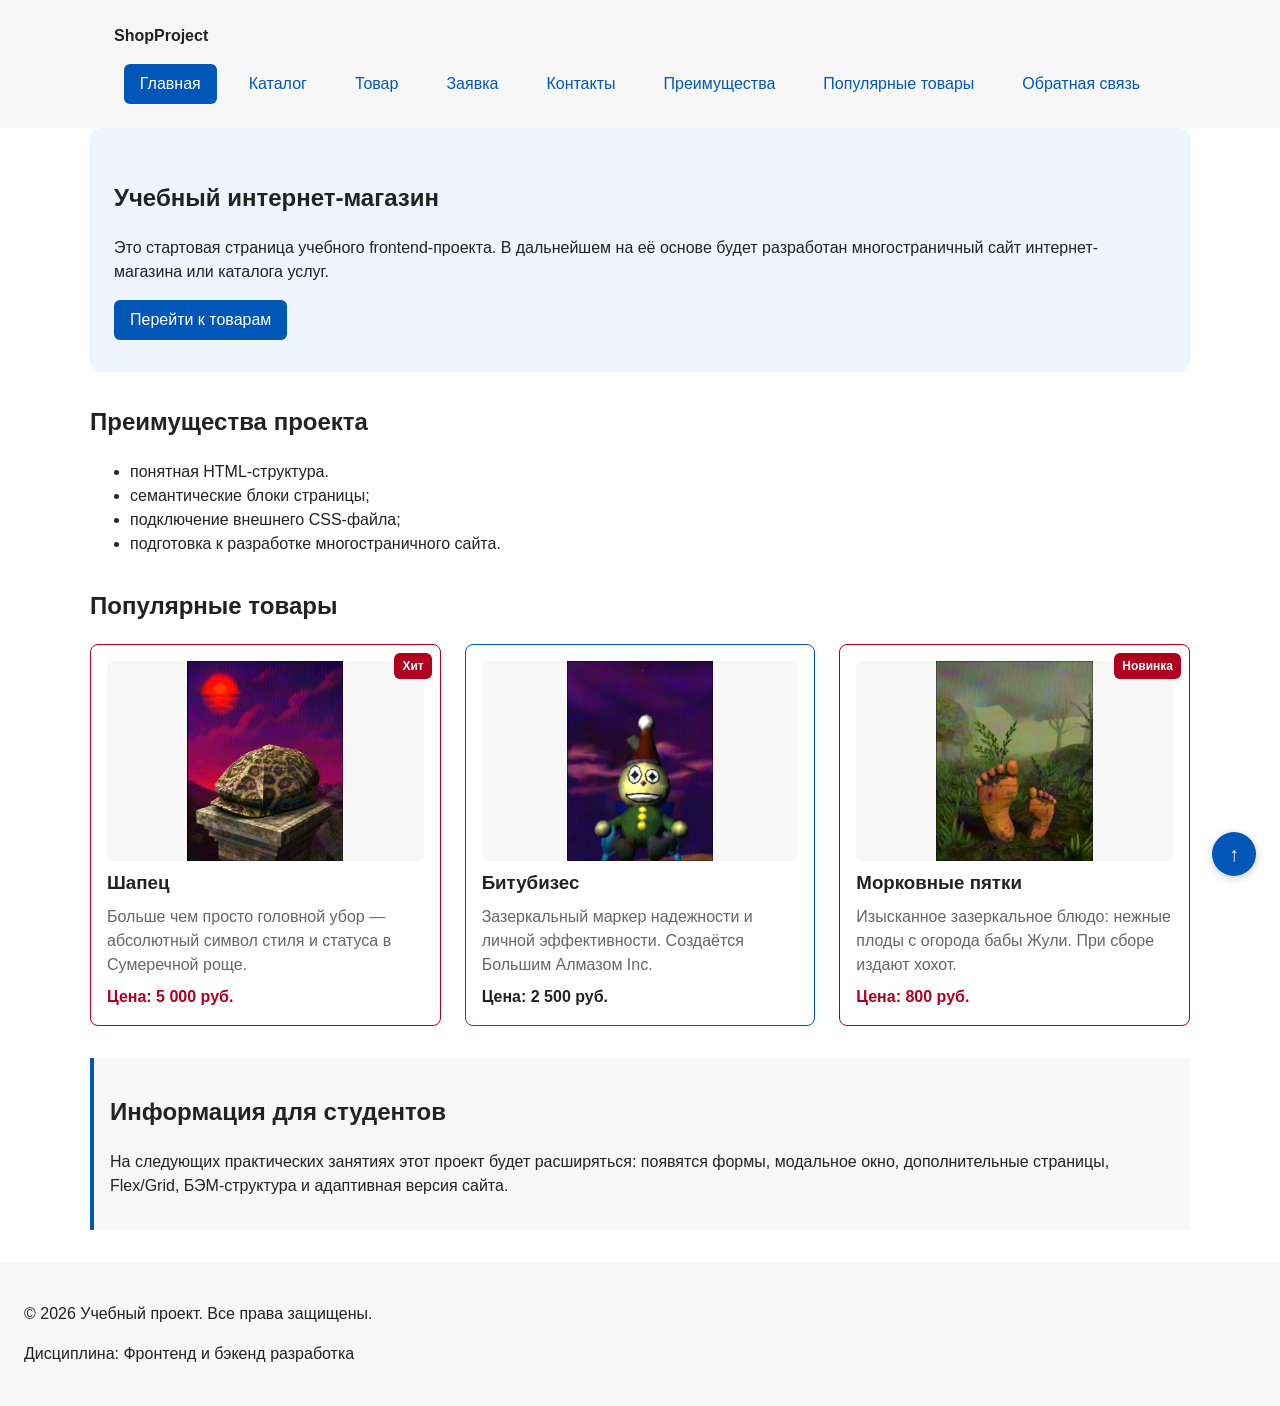
==== commit 280f4b47: "feat: сделать карточки товаров кликабельными, добавить страницы Битубизес и Морковные пятки - Каждая" ====
--- a/index.html
+++ b/index.html
@@ -64,35 +64,26 @@
         <section class="section" id="popular">
             <h2>Популярные товары</h2>
             <div class="products-grid">
-            <article class="product-card product-card--discount">
+            <a href="product.html" class="product-card product-card--discount" aria-label="Шапец — 5 000 руб.">
                 <span class="product-card__badge">Хит</span>
                 <img class="product-card__image" src="images/Shapec.png" alt="Шапец — головной убор статуса">
                 <h3 class="product-card__title">Шапец</h3>
                 <p class="product-card__description">Больше чем просто головной убор — абсолютный символ стиля и статуса в Сумеречной роще.</p>
                 <p class="product-card__price">Цена: 5 000 руб.</p>
-                <button class="button button--primary product-card__button" type="button" data-product="Шапец">
-                    Заказать
-                </button>
-            </article>
-            <article class="product-card product-card--featured">
+            </a>
+            <a href="bitubisas.html" class="product-card product-card--featured" aria-label="Битубизес — 2 500 руб.">
                 <img class="product-card__image" src="images/Bitubisas.png" alt="Битубизес — цифровая лицензия">
                 <h3 class="product-card__title">Битубизес</h3>
                 <p class="product-card__description">Зазеркальный маркер надежности и личной эффективности. Создаётся Большим Алмазом Inc.</p>
                 <p class="product-card__price">Цена: 2 500 руб.</p>
-                <button class="button button--primary product-card__button" type="button" data-product="Битубизес">
-                    Заказать
-                </button>
-            </article>
-            <article class="product-card product-card--discount">
+            </a>
+            <a href="morkovnye-piatki.html" class="product-card product-card--discount" aria-label="Морковные пятки — 800 руб.">
                 <span class="product-card__badge">Новинка</span>
                 <img class="product-card__image" src="images/Morkovniy_piatky.png" alt="Морковные пятки — гастрономическое открытие">
                 <h3 class="product-card__title">Морковные пятки</h3>
                 <p class="product-card__description">Изысканное зазеркальное блюдо: нежные плоды с огорода бабы Жули. При сборе издают хохот.</p>
                 <p class="product-card__price">Цена: 800 руб.</p>
-                <button class="button button--primary product-card__button" type="button" data-product="Морковные пятки">
-                    Заказать
-                </button>
-            </article>
+            </a>
             </div>
         </section>
         <aside class="aside-info">
--- a/css/style.css
+++ b/css/style.css
@@ -199,6 +199,13 @@
   border-radius: var(--radius-md);
   background-color: var(--color-bg);
   position: relative;
+  text-decoration: none;
+  color: inherit;
+}
+
+.product-card:hover {
+  border-color: var(--color-primary);
+  box-shadow: 0 4px 12px rgba(0, 87, 184, 0.15);
 }
 
 .product-card__image {
@@ -208,10 +215,6 @@
   object-fit: contain;
   border-radius: var(--radius-sm);
   background-color: var(--color-surface);
-}
-
-.product-card:hover {
-  border-color: var(--color-primary);
 }
 
 .product-card--featured {
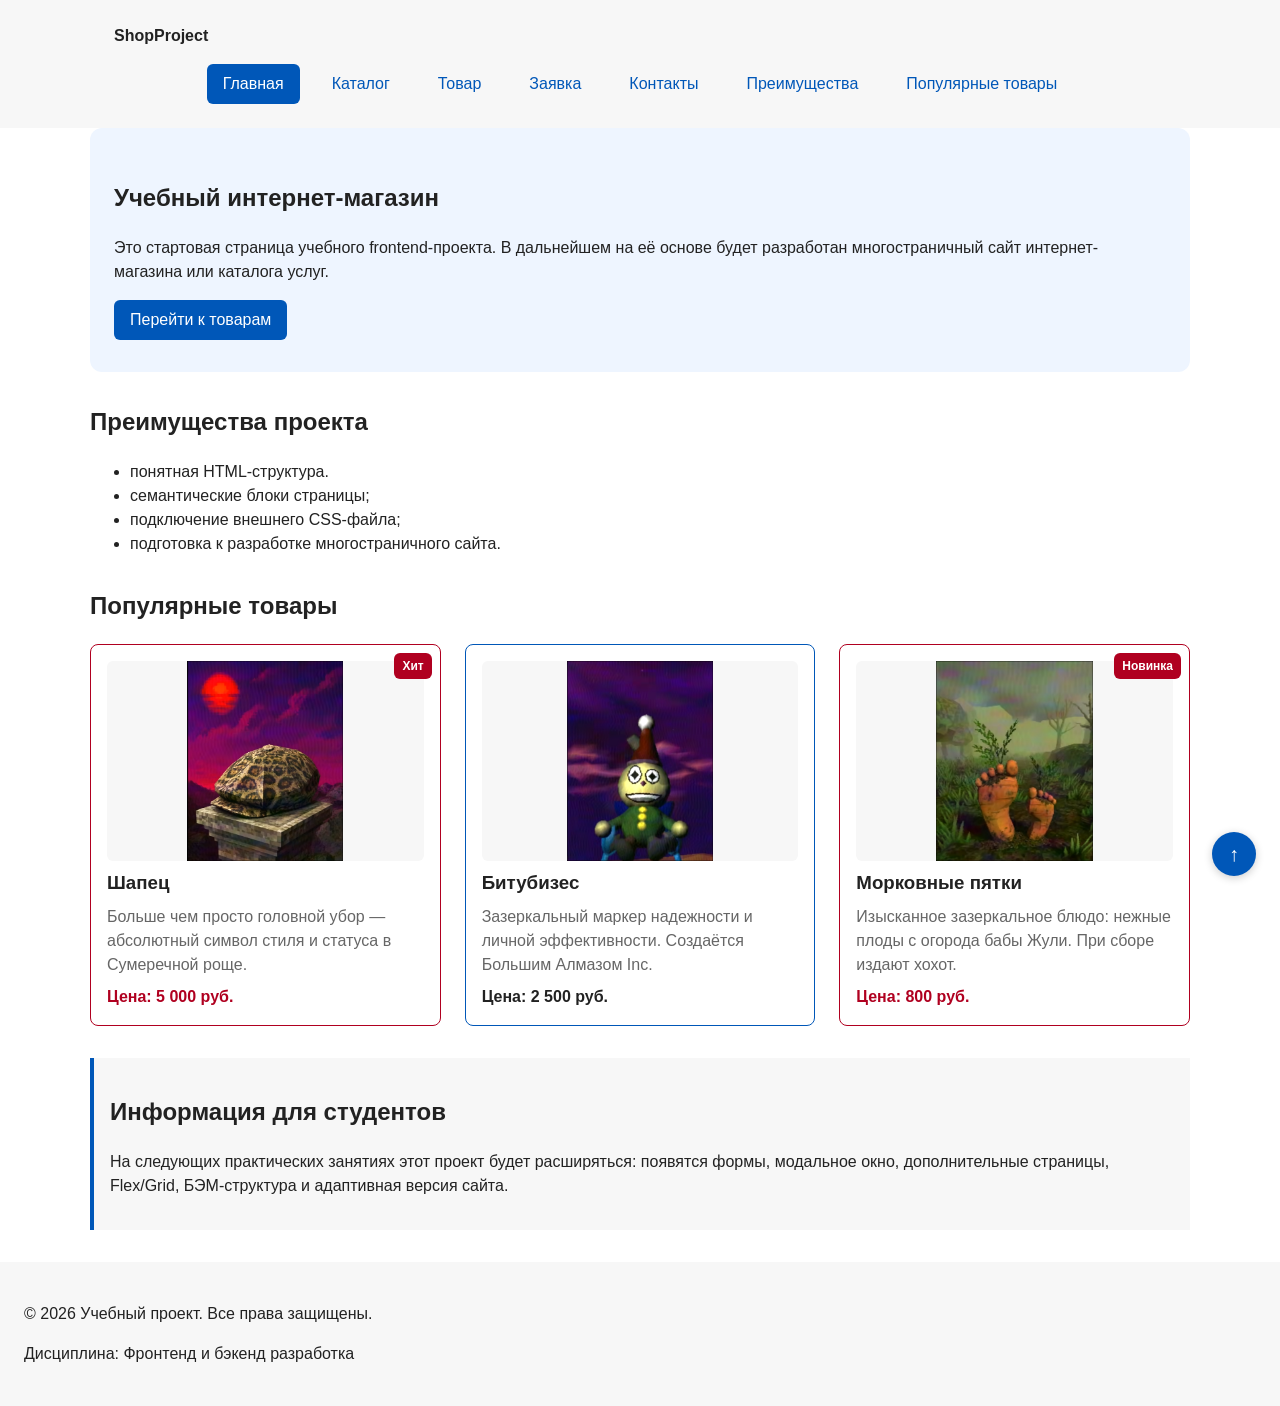
==== commit b300dd0b: "fix: выровнять навигацию — «Товар» всегда 3-я ссылка на всех страницах" ====
--- a/index.html
+++ b/index.html
@@ -34,9 +34,6 @@
                     </li>
                     <li class="site-nav__item">
                         <a class="site-nav__link" href="index.html#popular">Популярные товары</a>
-                    </li>
-                    <li class="site-nav__item">
-                        <a class="site-nav__link" href="index.html#contacts">Обратная связь</a>
                     </li>
                 </ul>
             </nav>
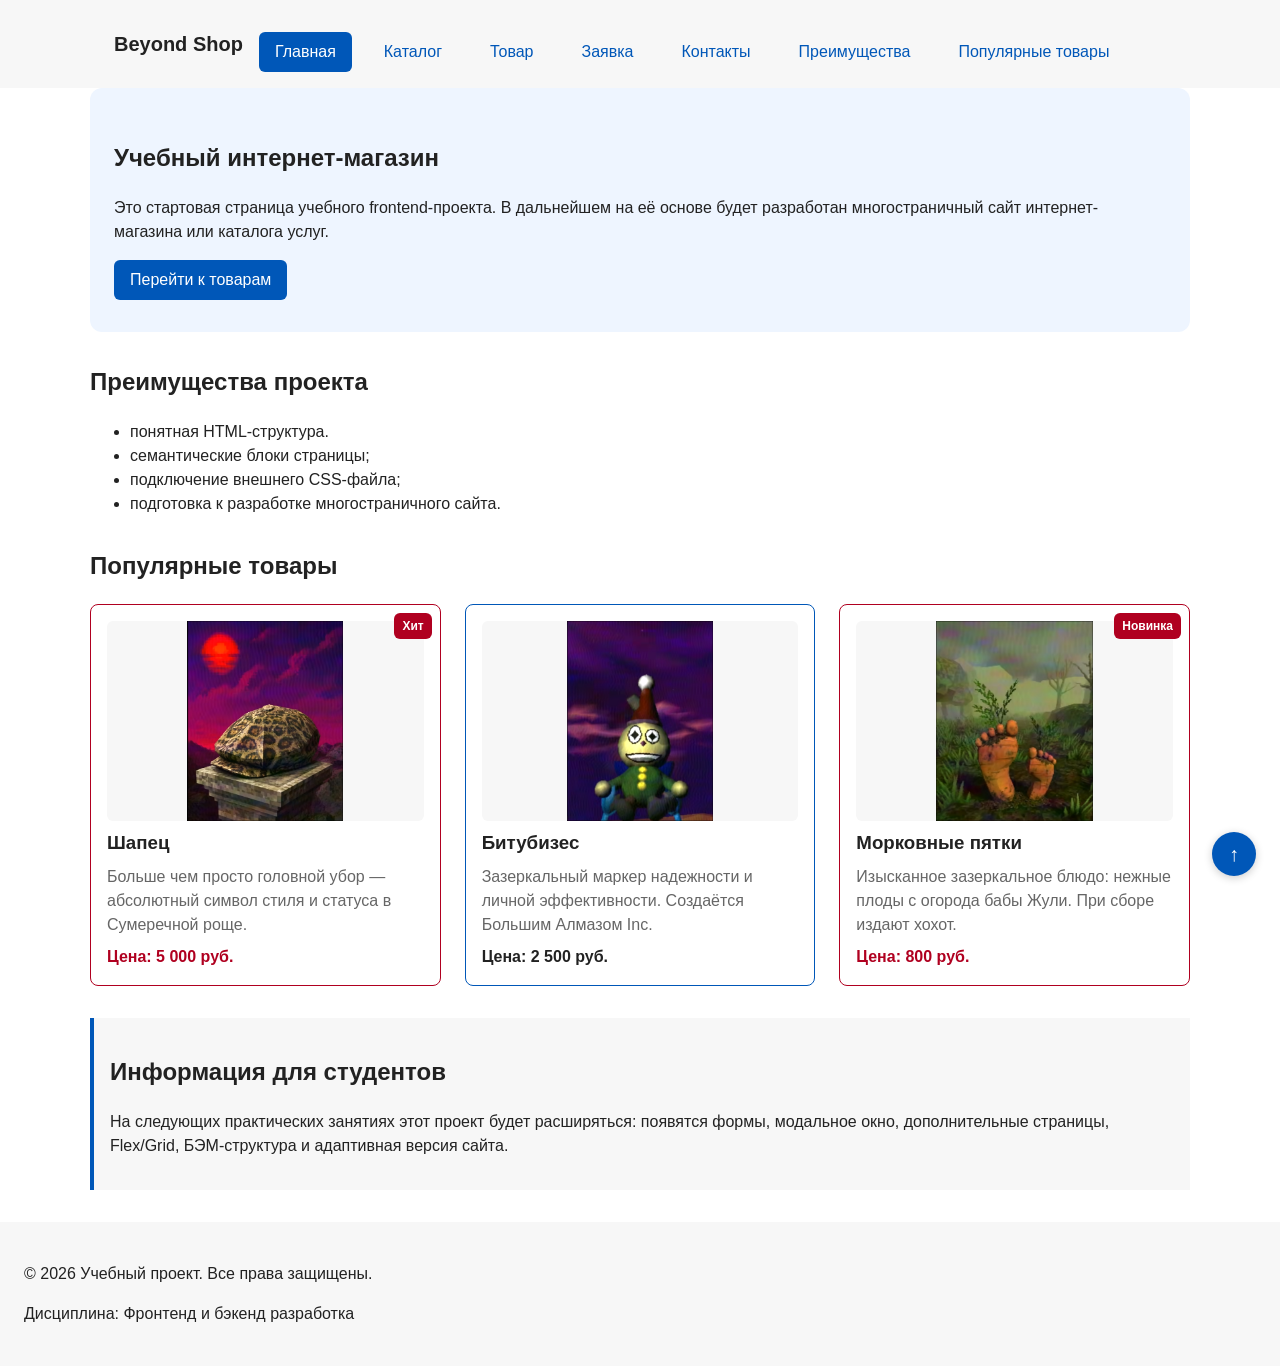
==== commit 34239f9a: "feat: rebrand site, add favicon, feedback form on contacts page - Rename project from "ShopProject" " ====
--- a/index.html
+++ b/index.html
@@ -4,14 +4,15 @@
     <meta charset="UTF-8">
     <meta name="viewport" content="width=device-width, initial-scale=1.0">
     <meta name="description" content="Главная страница учебного интернет-магазина.">
-    <title>Учебный интернет-магазин</title>
+    <title>Beyond Shop — Зазеркальный магазин</title>
     <link rel="stylesheet" href="css/style.css">
+    <link rel="icon" type="image/svg+xml" href="/favicon.svg">
     <script src="js/main.js" defer></script>
 </head>
 <body>
     <header class="site-header">
         <div class="site-header__inner">
-            <a class="site-header__logo" href="index.html">ShopProject</a>
+            <a class="site-header__logo" href="index.html">Beyond Shop</a>
             <nav class="site-nav" aria-label="Основная навигация">
                 <ul class="site-nav__list">
                     <li class="site-nav__item">
@@ -144,7 +145,6 @@
                 >
             </div>
             <small>Формат: +7 (900) 000-00-00</small>
-            </div>
 
             <div class="order-form__field">
                 <label class="order-form__label" for="order-date">Дата связи</label>
@@ -200,4 +200,4 @@
         Форма успешно отправлена!
     </p>
 </body>
-</html>+</html>
--- a/css/style.css
+++ b/css/style.css
@@ -65,13 +65,19 @@
 .site-header__inner {
   max-width: var(--container-width);
   margin: 0 auto;
-  padding: var(--space-lg);
+  padding: var(--space-md) var(--space-lg);
+  display: flex;
+  flex-wrap: wrap;
+  align-items: center;
+  gap: var(--space-md);
 }
 
 .site-header__logo {
   font-weight: 700;
   color: var(--color-text);
   text-decoration: none;
+  font-size: 20px;
+  white-space: nowrap;
 }
 
 /* --- Навигация (site-nav) --- */
@@ -545,7 +551,63 @@
 }
 
 /* ===============================
-10. Адаптивность сетки товаров
+10. Форма обратной связи (feedback-form)
+=============================== */
+
+.feedback-form__field {
+  margin-bottom: var(--space-md);
+}
+
+.feedback-form__label {
+  display: block;
+  margin-bottom: var(--space-xs);
+  font-weight: 600;
+}
+
+.feedback-form__input,
+.feedback-form__select,
+.feedback-form__textarea {
+  width: 100%;
+  padding: 10px 12px;
+  border: 1px solid var(--color-border);
+  border-radius: var(--radius-sm);
+  font: inherit;
+}
+
+.feedback-form__input:hover,
+.feedback-form__select:hover,
+.feedback-form__textarea:hover {
+  border-color: var(--color-primary);
+}
+
+.feedback-form__input:focus-visible,
+.feedback-form__select:focus-visible,
+.feedback-form__textarea:focus-visible {
+  outline: 2px solid var(--color-primary);
+  outline-offset: 3px;
+}
+
+.feedback-form__field--checkbox label {
+  display: flex;
+  align-items: flex-start;
+  gap: var(--space-sm);
+  font-weight: 400;
+  cursor: pointer;
+}
+
+.feedback-form__field--checkbox input[type="checkbox"] {
+  margin-top: 4px;
+  width: 18px;
+  height: 18px;
+  flex-shrink: 0;
+}
+
+.feedback-form__actions {
+  margin-top: var(--space-lg);
+}
+
+/* ===============================
+11. Адаптивность сетки товаров
 =============================== */
 
 @media (max-width: 768px) {
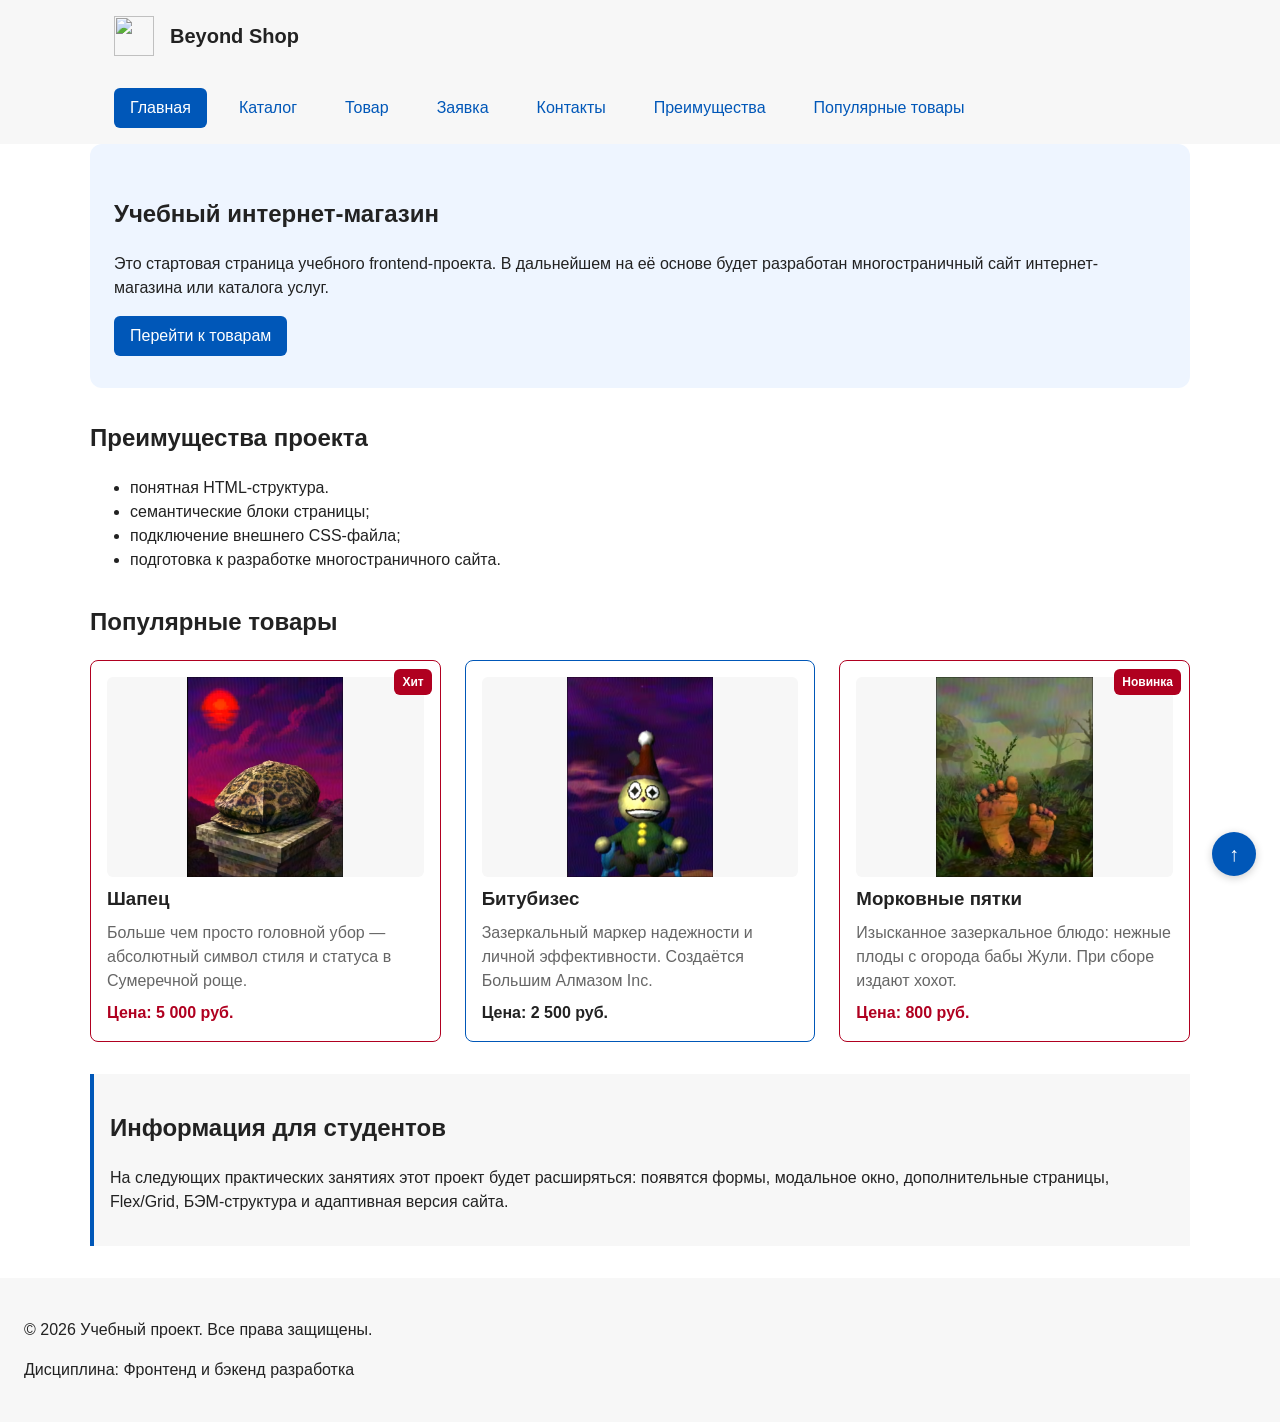
==== commit c4d59d39: "feat: extract header to partial, increase icon size, add active nav logic - Create partials/header.h" ====
--- a/index.html
+++ b/index.html
@@ -10,36 +10,7 @@
     <script src="js/main.js" defer></script>
 </head>
 <body>
-    <header class="site-header">
-        <div class="site-header__inner">
-            <a class="site-header__logo" href="index.html">Beyond Shop</a>
-            <nav class="site-nav" aria-label="Основная навигация">
-                <ul class="site-nav__list">
-                    <li class="site-nav__item">
-                        <a class="site-nav__link site-nav__link--active" href="index.html">Главная</a>
-                    </li>
-                    <li class="site-nav__item">
-                        <a class="site-nav__link" href="catalog.html">Каталог</a>
-                    </li>
-                    <li class="site-nav__item">
-                        <a class="site-nav__link" href="product.html">Товар</a>
-                    </li>
-                    <li class="site-nav__item">
-                        <a class="site-nav__link" href="order.html">Заявка</a>
-                    </li>
-                    <li class="site-nav__item">
-                        <a class="site-nav__link" href="contacts.html">Контакты</a>
-                    </li>
-                    <li class="site-nav__item">
-                        <a class="site-nav__link" href="index.html#advantages">Преимущества</a>
-                    </li>
-                    <li class="site-nav__item">
-                        <a class="site-nav__link" href="index.html#popular">Популярные товары</a>
-                    </li>
-                </ul>
-            </nav>
-        </div>
-    </header>
+    <div id="header-placeholder"></div>
     <main>
         <section class="hero">
             <h1>Учебный интернет-магазин</h1>
--- a/css/style.css
+++ b/css/style.css
@@ -73,11 +73,20 @@
 }
 
 .site-header__logo {
+  display: inline-flex;
+  align-items: center;
+  gap: var(--space-sm);
   font-weight: 700;
   color: var(--color-text);
   text-decoration: none;
   font-size: 20px;
   white-space: nowrap;
+}
+
+.site-header__icon {
+  width: 40px;
+  height: 40px;
+  flex-shrink: 0;
 }
 
 /* --- Навигация (site-nav) --- */
